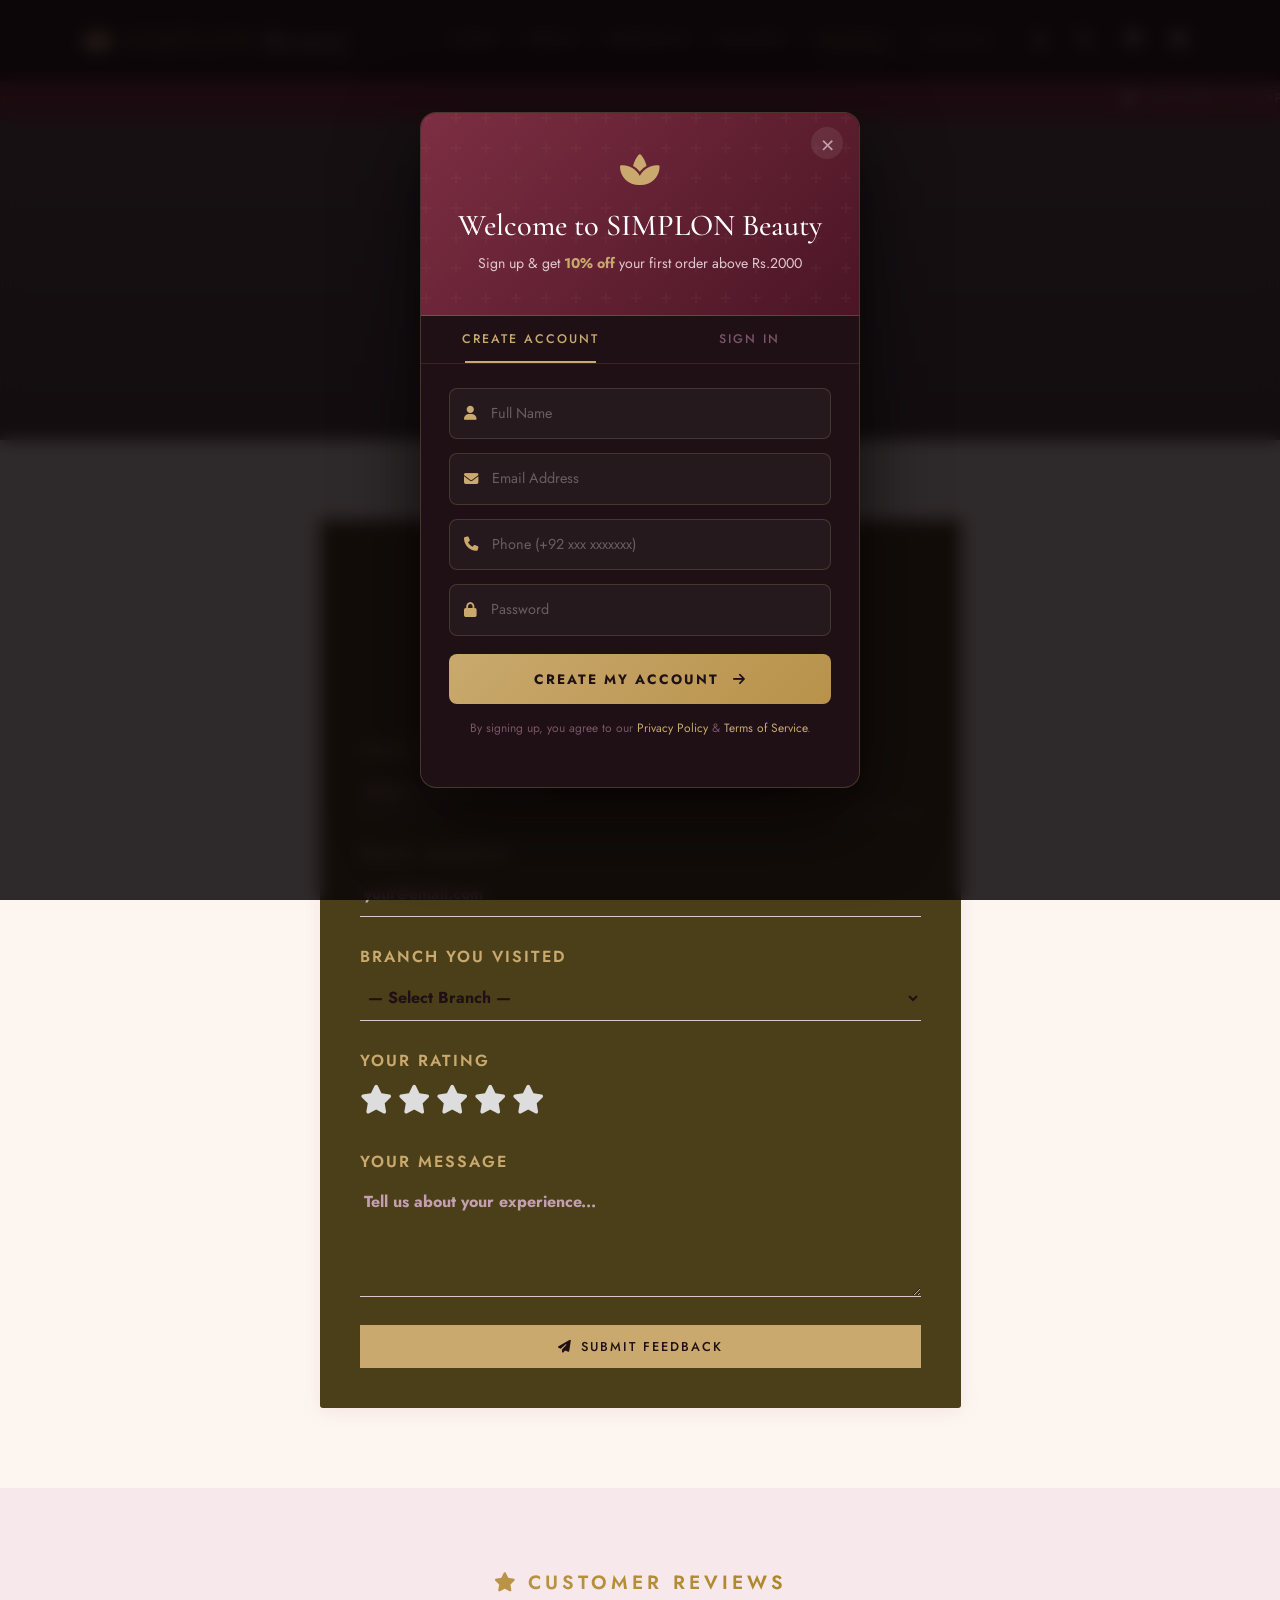
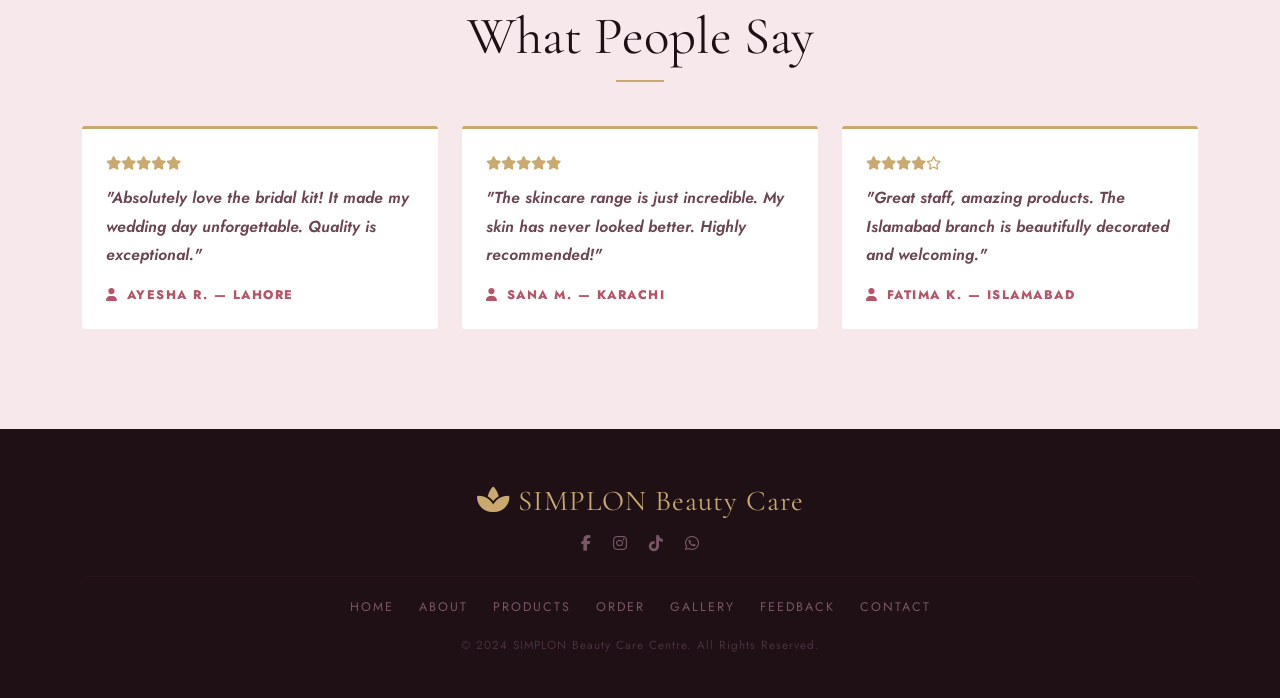
==== feedback.html @ 0ae6323b "Project Complete!" ====
<!DOCTYPE html>
<html lang="en">
<head>
  <meta charset="UTF-8"/>
  <script>(function(){try{var t=localStorage.getItem("simplon_theme");if(t==="dark"){document.documentElement.setAttribute("data-theme","dark");}}catch(e){}})();</script>
  <meta name="viewport" content="width=device-width, initial-scale=1.0"/>
  <title>Feedback — SIMPLON Beauty Care</title>
  <link rel="stylesheet" href="https://cdn.jsdelivr.net/npm/bootstrap@5.3.0/dist/css/bootstrap.min.css"/>
  <link rel="stylesheet" href="https://cdnjs.cloudflare.com/ajax/libs/font-awesome/6.5.0/css/all.min.css"/>
  <link rel="stylesheet" href="style.css"/>
  <style>
    .page-hero { --hero-img: url('https://images.unsplash.com/photo-1516975080664-ed2fc6a32937?w=1600&auto=format&fit=crop'); }

    #feedback-section { background: var(--cream); }

    .fb-card {
      background: #4b3f1a; border-radius: 3px; padding: 40px;
      box-shadow: 0 4px 20px rgba(181,85,106,.1);
    }
    .fb-input {
      display: block; width: 100%;
      border: 0; border-bottom: 1.5px solid #e0c4cc;
      background: transparent; color: var(--dark);
      font-family: 'Jost', sans-serif; font-size: 1rem;
      font-weight: 700;
      padding: 10px 4px; margin-bottom: 28px; outline: none;
      transition: .3s;
    }
    .fb-input:focus { border-color: var(--rose); }
    .fb-input::placeholder { color: #c4a0af; }
    .fb-label {
      font-size: 1rem; letter-spacing: 2px; text-transform: uppercase; font-weight: 600;
      color: var(--gold); display: block; margin-bottom: 6px;
    }

    /* STAR RATING */
    .star-rating { display: flex; flex-direction: row-reverse; justify-content: flex-end; gap: 6px; margin-bottom: 28px; }
    .star-rating input { display: none; }
    .star-rating label {
      font-size: 1.8rem; color: #ddd; cursor: pointer; transition: .2s;
    }
    .star-rating input:checked ~ label,
    .star-rating label:hover,
    .star-rating label:hover ~ label { color: var(--gold); }

    /* RECENT FEEDBACK CARDS */
    #recent { background: var(--rose-lt); }
    .review-card {
      background: #fff; border-radius: 3px; padding: 24px;
      margin-bottom: 20px; border-top: 3px solid var(--gold);
    }
    .review-card .stars { color: var(--gold); font-size: .85rem; margin-bottom: 10px; }
    .review-card p { font-size: 1rem; color: var(--mid); line-height: 1.8; font-style: italic; font-weight: 600;}
    .review-card .reviewer { margin-top: 12px; font-size: .78rem; letter-spacing: 1.5px; text-transform: uppercase; color: var(--rose); font-weight: 800;}

    /* SUCCESS */
    .success-box {
      display: none; text-align: center; padding: 30px;
      background: var(--gold-lt); border-radius: 3px; margin-top: 20px;
      border-left: 3px solid var(--gold);
    }
    .success-box i { font-size: 2.5rem; color: var(--gold); margin-bottom: 10px; display: block; }
    .success-box p { color: var(--rose-dk); font-family: 'Cormorant Garamond', serif; font-size: 1.3rem; }
  </style>
</head>
<body>
<div id="navbar-placeholder"></div>

<div class="page-hero">
  <div class="tag"><i class="fa-solid fa-comment-dots me-2"></i>Your Voice Matters</div>
  <h1>Share Your Feedback</h1>
  <p style="font-size: 18px;">Help us serve you better</p>
</div>

<section id="feedback-section">
  <div class="container">
    <div class="row justify-content-center">
      <div class="col-md-7">
        <div class="fb-card">
          <div class="text-center mb-4">
            <div class="sec-label"><i class="fa-solid fa-pen me-2"></i>Write a Review</div>
            <div class="sec-title" style="font-size:2.2rem; font-weight: 800; color: #bed873;">We'd Love to Hear<br/>From You</div>
            <div class="sec-line"></div>
          </div>

          <label class="fb-label" >Your Full Name</label>
          <input class="fb-input" id="fb-name" type="text" placeholder="Ashmit, Hannan, Najeeb"/>

          <label class="fb-label">Email Address</label>
          <input class="fb-input" id="fb-email" type="email" placeholder="your@email.com"/>

          <label class="fb-label">Branch You Visited</label>
          <select class="fb-input" id="fb-branch">
            <option value="">— Select Branch —</option>
            <option>Karachi (Head Office)</option>
            <option>Lahore</option>
            <option>Islamabad</option>
            <option>Peshawar</option>
            <option>Online Order</option>
          </select>

          <label class="fb-label">Your Rating</label>
          <div class="star-rating">
            <input type="radio" id="s5" name="rating" value="5"/>
            <label for="s5"><i class="fa-solid fa-star"></i></label>
            <input type="radio" id="s4" name="rating" value="4"/>
            <label for="s4"><i class="fa-solid fa-star"></i></label>
            <input type="radio" id="s3" name="rating" value="3"/>
            <label for="s3"><i class="fa-solid fa-star"></i></label>
            <input type="radio" id="s2" name="rating" value="2"/>
            <label for="s2"><i class="fa-solid fa-star"></i></label>
            <input type="radio" id="s1" name="rating" value="1"/>
            <label for="s1"><i class="fa-solid fa-star"></i></label>
          </div>

          <label class="fb-label">Your Message</label>
          <textarea class="fb-input" id="fb-msg" rows="4" placeholder="Tell us about your experience..."></textarea>

          <button class="btn-gold w-100 text-center" style="display:block;width:100%" onclick="submitFeedback()">
            <i class="fa-solid fa-paper-plane me-2"></i>Submit Feedback
          </button>

          <div class="success-box" id="fb-success">
            <i class="fa-solid fa-circle-check"></i>
            <p>Thank you! Your feedback has been received.</p>
          </div>
        </div>
      </div>
    </div>
  </div>
</section>

<!-- RECENT REVIEWS -->
<section id="recent">
  <div class="container">
    <div class="text-center">
      <div class="sec-label"><i class="fa-solid fa-star me-2"></i>Customer Reviews</div>
      <div class="sec-title">What People Say</div>
      <div class="sec-line"></div>
    </div>
    <div class="row">
      <div class="col-md-4">
        <div class="review-card">
          <div class="stars"><i class="fa-solid fa-star"></i><i class="fa-solid fa-star"></i><i class="fa-solid fa-star"></i><i class="fa-solid fa-star"></i><i class="fa-solid fa-star"></i></div>
          <p>"Absolutely love the bridal kit! It made my wedding day unforgettable. Quality is exceptional."</p>
          <div class="reviewer"><i class="fa-solid fa-user me-2"></i>Ayesha R. — Lahore</div>
        </div>
      </div>
      <div class="col-md-4">
        <div class="review-card">
          <div class="stars"><i class="fa-solid fa-star"></i><i class="fa-solid fa-star"></i><i class="fa-solid fa-star"></i><i class="fa-solid fa-star"></i><i class="fa-solid fa-star"></i></div>
          <p>"The skincare range is just incredible. My skin has never looked better. Highly recommended!"</p>
          <div class="reviewer"><i class="fa-solid fa-user me-2"></i>Sana M. — Karachi</div>
        </div>
      </div>
      <div class="col-md-4">
        <div class="review-card">
          <div class="stars"><i class="fa-solid fa-star"></i><i class="fa-solid fa-star"></i><i class="fa-solid fa-star"></i><i class="fa-solid fa-star"></i><i class="fa-regular fa-star"></i></div>
          <p>"Great staff, amazing products. The Islamabad branch is beautifully decorated and welcoming."</p>
          <div class="reviewer"><i class="fa-solid fa-user me-2"></i>Fatima K. — Islamabad</div>
        </div>
      </div>
    </div>
  </div>
</section>

<div id="footer-placeholder"></div>
<button id="scrollTop" onclick="window.scrollTo({top:0,behavior:'smooth'})"><i class="fa-solid fa-arrow-up"></i></button>
<div id="toast"></div>

<script src="https://cdn.jsdelivr.net/npm/bootstrap@5.3.0/dist/js/bootstrap.bundle.min.js"></script>
<script src="common.js"></script>
<script>
  renderNav('Feedback'); renderFooter(); initScrollTop();

  function submitFeedback() {
    var name = document.getElementById('fb-name').value.trim();
    var email = document.getElementById('fb-email').value.trim();
    var msg = document.getElementById('fb-msg').value.trim();
    var rating = document.querySelector('input[name="rating"]:checked');

    var t = document.getElementById('toast');
    if (!name || !email || !msg) {
      t.innerHTML = '<i class="fa-solid fa-circle-exclamation me-2"></i>Please fill all fields!';
      t.style.display = 'block';
      setTimeout(function(){ t.style.display='none'; }, 2500);
      return;
    }
    document.getElementById('fb-name').value = '';
    document.getElementById('fb-email').value = '';
    document.getElementById('fb-msg').value = '';
    document.getElementById('fb-branch').value = '';
    if (rating) rating.checked = false;
    var s = document.getElementById('fb-success');
    s.style.display = 'block';
    setTimeout(function(){ s.style.display = 'none'; }, 4000);
  }
</script>
<script src="animations.js"></script>
</body>
</html>
---- style.css ----
@import url('https://fonts.googleapis.com/css2?family=Cormorant+Garamond:wght@400;600;700&family=Jost:wght@300;400;500;600&display=swap');

:root {
  --rose:    #b5556a;
  --rose-dk: #7d2e42;
  --rose-lt: #f7e8ec;
  --gold:    #c9a96e;
  --gold-lt: #f5edd9;
  --cream:   #fdf6f0;
  --dark:    #1e1014;
  --mid:     #6b4553;
  --light:   #f9f1f4;
}

* { margin:0; padding:0; box-sizing:border-box; scroll-behavior:smooth; }

body {
  font-family: 'Jost', sans-serif;
  background: var(--cream);
  color: var(--dark);
}

/* ── NAVBAR ── */
.navbar {
  background: var(--dark) !important;
  padding: 14px 0;
  border-bottom: 1px solid #3a1e28;
}
.navbar-brand {
  font-family: 'Cormorant Garamond', serif;
  font-size: 1.75rem;
  color: var(--gold) !important;
  letter-spacing: 2px;
}
.navbar-brand span { color: #fff; }
.nav-link {
  color: #c4a0af !important;
  font-size: .8rem;
  letter-spacing: 2px;
  text-transform: uppercase;
  padding: 6px 14px !important;
  transition: .3s;
  position: relative;
}
.nav-link::after {
  content:'';
  position:absolute;
  bottom:0; left:14px;
  width:0; height:1px;
  background:var(--gold);
  transition:.3s;
}
.nav-link:hover::after,
.nav-link.active::after { width: calc(100% - 28px); }
.nav-link:hover,
.nav-link.active { color: var(--gold) !important; }

/* ── MARQUEE ── */
.marquee-bar {
  background: var(--rose-dk);
  color: #f5d5de;
  padding: 8px 0;
  font-size: .75rem;
  letter-spacing: 2px;
  text-transform: uppercase;
}

/* ── PAGE HERO (inner pages) ── */
.page-hero {
  background: linear-gradient(rgba(30,16,20,.7), rgba(30,16,20,.8)),
              var(--hero-img, url('https://images.unsplash.com/photo-1522335789203-aabd1fc54bc9?w=1600&auto=format&fit=crop')) center/cover no-repeat;
  padding: 90px 0 70px;
  text-align: center;
}
.page-hero .tag {
  display: inline-block;
  border: 1px solid var(--gold);
  color: var(--gold);
  font-size: .72rem;
  letter-spacing: 3px;
  text-transform: uppercase;
  padding: 5px 18px;
  border-radius: 30px;
  margin-bottom: 16px;
}
.page-hero h1 {
  font-family: 'Cormorant Garamond', serif;
  font-size: 3.2rem;
  color: #fff;
  line-height: 1.2;
}
.page-hero p { color: #e0c8d0; font-size: .95rem; margin-top: 10px; letter-spacing: 1px; }

/* ── SECTION HELPERS ── */
section { padding: 80px 20px; }
.sec-label {
  font-size: 1.2rem;
  letter-spacing: 4px;
  text-transform: uppercase;
  color: var(--gold);
  margin-bottom: 8px;
  font-weight: 600;
}
.sec-title {
  font-family: 'Cormorant Garamond', serif;
  font-size: 3.3rem;
  color: var(--dark);
  margin-bottom: 12px;
  line-height: 1.2;
}
.sec-line {
  width: 48px; height: 2px;
  background: var(--gold);
  margin: 0 auto 44px;
}
.sec-line.left { margin: 0 0 40px; }

/* ── BUTTONS ── */
.btn-gold {
  background: var(--gold);
  color: var(--dark);
  font-size: .8rem;
  letter-spacing: 2px;
  text-transform: uppercase;
  padding: 12px 32px;
  border: none;
  border-radius: 0;
  transition: .3s;
  font-weight: 500;
  display: inline-block;
  text-decoration: none;
}
.btn-gold:hover { background: var(--rose); color: #fff; }

.btn-outline-gold {
  border: 1px solid var(--gold);
  color: var(--gold);
  font-size: .8rem;
  letter-spacing: 2px;
  text-transform: uppercase;
  padding: 12px 32px;
  background: transparent;
  border-radius: 0;
  transition: .3s;
  font-weight: 500;
  display: inline-block;
  text-decoration: none;
}
.btn-outline-gold:hover { background: var(--gold); color: var(--dark); }
/* Cart and Profile buttons (same style as home page) */
.btn-cart,
.btn-profile {
  background: var(--gold);
  color: var(--dark);
  font-size: .8rem;
  letter-spacing: 2px;
  text-transform: uppercase;
  padding: 12px 32px;
  border: none;
  border-radius: 25px; /* rounded corners */
  transition: .3s;
  font-weight: 500;
  display: inline-block;
  text-decoration: none;
  margin-left: 8px;
}
.btn-cart:hover,
.btn-profile:hover {
  background: var(--rose);
  color: #fff;
}
/* larger icons inside the buttons */
.btn-cart i,
.btn-profile i {
  font-size: 1.4rem; /* bigger logo */
}
.btn-rose {
  background: var(--rose);
  color: #fff;
  border: none;
  font-size: .76rem;
  letter-spacing: 1.5px;
  text-transform: uppercase;
  padding: 8px 18px;
  border-radius: 0;
  transition: .3s;
}
.btn-rose:hover { background: var(--rose-dk); color: #fff; }

/* ── SCROLL TOP ── */
#scrollTop {
  position: fixed;
  bottom: 28px; right: 28px;
  background: var(--rose);
  color: #fff;
  border: none;
  border-radius: 50%;
  width: 44px; height: 44px;
  font-size: 1rem;
  cursor: pointer;
  display: none;
  z-index: 999;
  transition: .3s;
  box-shadow: 0 4px 14px rgba(181,85,106,.4);
}
#scrollTop:hover { background: var(--rose-dk); }

/* ── TOAST ── */
#toast {
  position: fixed;
  bottom: 82px; right: 28px;
  background: var(--dark);
  color: var(--gold);
  padding: 10px 20px;
  border-radius: 3px;
  font-size: .82rem;
  display: none;
  z-index: 1000;
  border-left: 3px solid var(--gold);
}

/* ── FOOTER ── */
footer {
  background: var(--dark);
  color: #7a5566;
  padding: 50px 20px 28px;
  font-size: .82rem;
  letter-spacing: 1px;
}
.footer-brand {
  font-family: 'Cormorant Garamond', serif;
  font-size: 1.8rem;
  color: var(--gold);
  margin-bottom: 10px;
}
.footer-links a {
  color: #7a5566;
  text-decoration: none;
  margin: 0 10px;
  transition: .3s;
  font-size: .78rem;
  letter-spacing: 2px;
  text-transform: uppercase;
}
.footer-links a:hover { color: var(--gold); }
.footer-copy { color: #4a3040; margin-top: 20px; font-size: .73rem; }
.footer-divider { border-color: #3a1e28; margin: 20px 0; }
.social-icons a {
  color: #7a5566;
  margin: 0 8px;
  font-size: 1rem;
  transition: .3s;
}
.social-icons a:hover { color: var(--gold); }

/* ── GLOBAL ANIMATIONS ── */
@keyframes fadeInUp {
  from { opacity:0; transform:translateY(30px); }
  to   { opacity:1; transform:translateY(0); }
}
@keyframes fadeInLeft {
  from { opacity:0; transform:translateX(-30px); }
  to   { opacity:1; transform:translateX(0); }
}
@keyframes shimmer {
  0%   { background-position: -200% center; }
  100% { background-position:  200% center; }
}
@keyframes pulse {
  0%, 100% { transform: scale(1); }
  50%       { transform: scale(1.05); }
}
@keyframes drawLine {
  from { width: 0; }
  to   { width: 48px; }
}

/* Marquee bar hover pause */
.marquee-bar marquee:hover { animation-play-state: paused; }

/* Navbar brand shimmer on hover */
.navbar-brand:hover {
  background: linear-gradient(90deg, var(--gold), #fff, var(--gold));
  background-size: 200% auto;
  -webkit-background-clip: text;
  -webkit-text-fill-color: transparent;
  animation: shimmer 1.5s linear infinite;
}

/* Gold shimmer on section labels */
.sec-label {
  background: linear-gradient(90deg, var(--gold), #9f7104, var(--gold));
  background-size: 200% auto;
  -webkit-background-clip: text;
  -webkit-text-fill-color: transparent;
  animation: shimmer 3s linear infinite;
}

/* Floating scroll-top button pulse */
#scrollTop {
  animation: pulse 2s ease-in-out infinite;
}
#scrollTop:hover {
  animation: none;
}

/* Page hero tag glow */
.page-hero .tag, .hero-tag {
  animation: pulse 3s ease-in-out infinite;
}

/* Cart bubble bounce */
#cart-bubble {
  animation: pulse 2s ease-in-out infinite;
}

/* ── NAV ICON BUTTONS & POPUP SEARCH OVERLAY ── */
.nav-icon-btn {
  background: transparent;
  border: none;
  color: #c4a0af;
  font-size: 1.15rem;
  padding: 8px;
  cursor: pointer;
  transition: .3s;
  display: inline-flex;
  align-items: center;
  justify-content: center;
  text-decoration: none !important;
}
.nav-icon-btn:hover {
  color: var(--gold);
}
.nav-cart-badge {
  position: absolute;
  top: -2px; right: -2px;
  background: var(--rose);
  color: #fff;
  font-size: 0.65rem;
  font-weight: 700;
  width: 17px; height: 17px;
  border-radius: 50%;
  display: inline-flex;
  align-items: center;
  justify-content: center;
}

.search-overlay {
  position: fixed;
  top: 0; left: 0;
  width: 100vw; height: 100vh;
  background: rgba(30, 16, 20, 0.95);
  backdrop-filter: blur(8px);
  z-index: 99999;
  display: flex;
  align-items: center;
  justify-content: center;
  opacity: 0;
  pointer-events: none;
  transition: opacity 0.4s ease;
}
.search-overlay.active {
  opacity: 1;
  pointer-events: auto;
}
.search-box-container {
  width: 90%;
  max-width: 700px;
  position: relative;
  transform: translateY(30px);
  transition: transform 0.4s cubic-bezier(0.16, 1, 0.3, 1);
}
.search-overlay.active .search-box-container {
  transform: translateY(0);
}
.search-close-btn {
  position: absolute;
  top: -60px; right: 0;
  background: transparent;
  border: none;
  color: #ffffff;
  font-size: 2.5rem;
  cursor: pointer;
  transition: .3s;
}
.search-close-btn:hover {
  color: var(--gold);
}
.search-title {
  font-family: 'Cormorant Garamond', serif;
  font-size: 1.8rem;
  color: var(--gold);
  margin-bottom: 20px;
  text-align: center;
  letter-spacing: 1px;
}
.search-input-group {
  display: flex;
  background: rgba(255, 255, 255, 0.05);
  border: 1px solid rgba(201, 169, 110, 0.3);
  padding: 8px 12px;
  border-radius: 4px;
  gap: 10px;
  align-items: center;
  box-shadow: 0 10px 30px rgba(0,0,0,0.3);
  transition: border-color 0.3s ease;
}
.search-input-group:focus-within {
  border-color: var(--gold);
}
.search-input-group input {
  flex: 1;
  background: transparent;
  border: none;
  outline: none;
  color: #ffffff;
  font-size: 1.05rem;
  padding: 10px 4px;
}
.search-input-group input::placeholder {
  color: rgba(255, 255, 255, 0.4);
}
.search-input-group select {
  background: var(--dark);
  color: var(--gold);
  border: 1px solid rgba(201, 169, 110, 0.2);
  outline: none;
  padding: 8px 14px;
  border-radius: 2px;
  font-size: 0.85rem;
  letter-spacing: 1px;
  text-transform: uppercase;
  cursor: pointer;
}
.search-submit-btn {
  background: var(--gold);
  color: var(--dark);
  border: none;
  width: 44px; height: 44px;
  border-radius: 4px;
  cursor: pointer;
  display: inline-flex;
  align-items: center;
  justify-content: center;
  font-size: 1.1rem;
  transition: .3s;
}
.search-submit-btn:hover {
  background: #ffffff;
  color: var(--dark);
}

/* ── PROFILE BUTTON & DROPDOWN ── */
.profile-btn {
  position: relative;
  display: inline-flex;
  align-items: center;
  gap: 6px;
  background: rgba(201,169,110,.15);
  border: 1px solid rgba(201,169,110,.4);
  color: var(--gold);
  padding: 6px 12px;
  border-radius: 30px;
  cursor: pointer;
  font-size: 1.1rem;
  transition: .3s;
}
.profile-btn:hover {
  background: var(--gold);
  color: var(--dark);
  border-color: var(--gold);
}
.profile-name-badge {
  font-size: .75rem;
  font-weight: 600;
  letter-spacing: 1px;
  text-transform: uppercase;
}
.profile-dropdown {
  position: relative;
}
.profile-menu {
  display: none;
  position: absolute;
  top: calc(100% + 12px);
  right: 0;
  width: 230px;
  background: #1e1014;
  border: 1px solid rgba(201,169,110,.25);
  border-radius: 10px;
  padding: 0;
  box-shadow: 0 20px 50px rgba(0,0,0,.5);
  z-index: 9999;
  overflow: hidden;
  animation: dropFadeIn .2s ease;
}
.profile-menu.open { display: block; }
@keyframes dropFadeIn {
  from { opacity: 0; transform: translateY(-8px); }
  to   { opacity: 1; transform: translateY(0); }
}
.profile-menu-header {
  display: flex;
  align-items: center;
  gap: 12px;
  padding: 16px;
  background: rgba(201,169,110,.08);
  border-bottom: 1px solid rgba(201,169,110,.12);
}
.profile-avatar {
  width: 38px; height: 38px;
  border-radius: 50%;
  background: var(--gold);
  color: var(--dark);
  display: flex; align-items: center; justify-content: center;
  font-size: 1rem;
  flex-shrink: 0;
}
.profile-menu-name {
  font-size: .88rem;
  font-weight: 600;
  color: #fff;
  font-family: 'Cormorant Garamond', serif;
}
.profile-menu-email {
  font-size: .72rem;
  color: #7a5566;
  margin-top: 2px;
}
.profile-divider {
  border-color: rgba(201,169,110,.12);
  margin: 0;
}
.profile-menu-item {
  display: flex;
  align-items: center;
  width: 100%;
  padding: 12px 16px;
  font-size: .82rem;
  letter-spacing: 1px;
  text-transform: uppercase;
  color: #c4a0af;
  text-decoration: none;
  background: transparent;
  border: none;
  cursor: pointer;
  transition: .2s;
}
.profile-menu-item:hover {
  background: rgba(201,169,110,.08);
  color: var(--gold);
}
.profile-menu-item.text-danger { color: #e57373; }
.profile-menu-item.text-danger:hover { background: rgba(229,115,115,.08); color: #ff6b6b; }

/* ── AUTH MODAL ── */
.auth-modal-overlay {
  position: fixed;
  inset: 0;
  background: rgba(10,5,8,.85);
  backdrop-filter: blur(8px);
  -webkit-backdrop-filter: blur(8px);
  display: flex;
  align-items: center;
  justify-content: center;
  z-index: 100000;
  padding: 20px;
  opacity: 0;
  pointer-events: none;
  transition: opacity .35s ease;
}
.auth-modal-overlay.open {
  opacity: 1;
  pointer-events: all;
}
.auth-modal {
  background: #1e1014;
  border: 1px solid rgba(201,169,110,.25);
  border-radius: 16px;
  width: 100%;
  max-width: 440px;
  position: relative;
  overflow: hidden;
  box-shadow: 0 30px 80px rgba(0,0,0,.7);
  transform: scale(.95) translateY(20px);
  transition: transform .35s ease;
}
.auth-modal-overlay.open .auth-modal {
  transform: scale(1) translateY(0);
}
.auth-modal-close {
  position: absolute;
  top: 14px; right: 16px;
  background: rgba(255,255,255,.08);
  border: none;
  color: #c4a0af;
  font-size: 1.4rem;
  width: 32px; height: 32px;
  border-radius: 50%;
  display: flex; align-items: center; justify-content: center;
  cursor: pointer;
  line-height: 1;
  z-index: 10;
  transition: .2s;
}
.auth-modal-close:hover { background: var(--rose); color: #fff; }

/* Promo Banner inside modal */
.auth-promo-banner {
  background: linear-gradient(135deg, var(--rose-dk), #4a1525);
  padding: 32px 28px 24px;
  text-align: center;
  border-bottom: 1px solid rgba(201,169,110,.2);
  position: relative;
}
.auth-promo-banner::before {
  content: '';
  position: absolute;
  inset: 0;
  background: url("data:image/svg+xml,%3Csvg width='60' height='60' viewBox='0 0 60 60' xmlns='http://www.w3.org/2000/svg'%3E%3Cg fill='none' fill-rule='evenodd'%3E%3Cg fill='%23c9a96e' fill-opacity='0.05'%3E%3Cpath d='M36 34v-4h-2v4h-4v2h4v4h2v-4h4v-2h-4zm0-30V0h-2v4h-4v2h4v4h2V6h4V4h-4zM6 34v-4H4v4H0v2h4v4h2v-4h4v-2H6zM6 4V0H4v4H0v2h4v4h2V6h4V4H6z'/%3E%3C/g%3E%3C/g%3E%3C/svg%3E");
}
.auth-promo-icon {
  font-size: 2.2rem;
  color: var(--gold);
  margin-bottom: 10px;
  position: relative;
}
.auth-promo-title {
  font-family: 'Cormorant Garamond', serif;
  font-size: 1.9rem;
  color: #fff;
  line-height: 1.2;
  margin-bottom: 8px;
  position: relative;
}
.auth-promo-sub {
  color: #e0c8d0;
  font-size: .88rem;
  line-height: 1.6;
  position: relative;
}
.auth-promo-sub strong { color: var(--gold); }

/* Tabs */
.auth-tabs {
  display: flex;
  border-bottom: 1px solid rgba(201,169,110,.15);
}
.auth-tab {
  flex: 1;
  padding: 14px;
  background: transparent;
  border: none;
  color: #7a5566;
  font-size: .78rem;
  letter-spacing: 2px;
  text-transform: uppercase;
  font-weight: 500;
  cursor: pointer;
  transition: .25s;
  position: relative;
}
.auth-tab::after {
  content: '';
  position: absolute;
  bottom: 0; left: 20%; right: 20%;
  height: 2px;
  background: var(--gold);
  transform: scaleX(0);
  transition: .25s;
}
.auth-tab.active {
  color: var(--gold);
}
.auth-tab.active::after { transform: scaleX(1); }
.auth-tab:hover { color: var(--gold); }

/* Form */
.auth-form {
  display: flex;
  flex-direction: column;
  gap: 14px;
  padding: 24px 28px 8px;
}
.auth-field {
  position: relative;
  display: flex;
  align-items: center;
  background: rgba(255,255,255,.04);
  border: 1px solid rgba(201,169,110,.2);
  border-radius: 8px;
  transition: border-color .25s;
}
.auth-field:focus-within {
  border-color: var(--gold);
}
.auth-field-icon {
  color: var(--gold);
  font-size: .9rem;
  padding: 0 14px;
  flex-shrink: 0;
}
.auth-field input {
  flex: 1;
  background: transparent;
  border: none;
  outline: none;
  color: #fff;
  font-size: .9rem;
  padding: 14px 14px 14px 0;
  font-family: 'Jost', sans-serif;
}
.auth-field input::placeholder { color: rgba(255,255,255,.3); }

.auth-submit-btn {
  background: linear-gradient(135deg, var(--gold), #b8924a);
  color: var(--dark);
  border: none;
  border-radius: 8px;
  padding: 15px;
  font-size: .85rem;
  font-weight: 700;
  letter-spacing: 2px;
  text-transform: uppercase;
  cursor: pointer;
  transition: .3s;
  margin-top: 4px;
}
.auth-submit-btn:hover {
  background: linear-gradient(135deg, var(--rose), var(--rose-dk));
  color: #fff;
  transform: translateY(-2px);
  box-shadow: 0 8px 24px rgba(181,85,106,.4);
}

.auth-terms {
  font-size: .75rem;
  color: #7a5566;
  text-align: center;
  line-height: 1.7;
  padding: 0 0 20px;
  margin: 0;
}
.auth-terms a { color: var(--gold); text-decoration: none; }
.auth-terms a:hover { text-decoration: underline; }

.auth-msg {
  min-height: 0;
  font-size: .82rem;
  text-align: center;
  padding: 0 28px 20px;
  transition: .3s;
}
.auth-msg.success { color: #7fc97a; }
.auth-msg.error { color: #e57373; }

/* nav-icon-btn (search + cart already use it — make sure it also covers profile) */
.nav-icon-btn {
  background: transparent;
  border: none;
  color: #c4a0af;
  font-size: 1.1rem;
  cursor: pointer;
  padding: 6px 10px;
  border-radius: 6px;
  transition: .25s;
  position: relative;
  text-decoration: none;
  display: inline-flex;
  align-items: center;
  justify-content: center;
}
.nav-icon-btn:hover { color: var(--gold); background: rgba(201,169,110,.08); }


/* ════════════════════════════════════════════════════
   LIGHT / DARK MODE
   Toggle adds data-theme="dark" on <html>.
   Selectors below are intentionally prefixed with
   [data-theme="dark"] so they always win on specificity
   over the page-level <style> blocks, regardless of
   stylesheet load order.
   ════════════════════════════════════════════════════ */

[data-theme="dark"] {
  --cream:   #150f13;
  --light:   #1c1419;
  --mid:     #c9aab4;
  --rose-lt: #3a2129;
  --gold-lt: #362c1a;
}

[data-theme="dark"] body {
  background: var(--cream);
  color: #f3e6ea;
}

/* Surfaces that were plain white cards/panels */
[data-theme="dark"] .prod-card,
[data-theme="dark"] .value-card,
[data-theme="dark"] .contact-card,
[data-theme="dark"] .fb-card,
[data-theme="dark"] .review-card,
[data-theme="dark"] .empty-cart-box,
[data-theme="dark"] .cart-row,
[data-theme="dark"] .summary-box,
[data-theme="dark"] #story,
[data-theme="dark"] #team,
[data-theme="dark"] #about-preview {
  background: #221820;
}
[data-theme="dark"] .prod-card,
[data-theme="dark"] .value-card,
[data-theme="dark"] .contact-card,
[data-theme="dark"] .fb-card,
[data-theme="dark"] .review-card,
[data-theme="dark"] .empty-cart-box,
[data-theme="dark"] .cart-row,
[data-theme="dark"] .summary-box {
  box-shadow: 0 2px 14px rgba(0,0,0,.35);
}

/* Headings that sat dark-on-white, now need to read light-on-dark */
[data-theme="dark"] .sec-title,
[data-theme="dark"] .prod-card-body h5,
[data-theme="dark"] .value-card h5,
[data-theme="dark"] .team-card h5,
[data-theme="dark"] .tl-body h6,
[data-theme="dark"] .empty-cart-box h4,
[data-theme="dark"] .cr-info h6,
[data-theme="dark"] .qty-val,
[data-theme="dark"] .summary-title,
[data-theme="dark"] .sum-row.total,
[data-theme="dark"] .form-section-title {
  color: #f3e6ea;
}

/* Accent text that lost contrast once its card went dark */
[data-theme="dark"] .contact-card h6,
[data-theme="dark"] blockquote,
[data-theme="dark"] .success-box p {
  color: var(--gold);
}

/* Form fields on now-dark backgrounds */
[data-theme="dark"] .fb-input,
[data-theme="dark"] .f-input,
[data-theme="dark"] .f-select {
  color: #f3e6ea;
  border-bottom-color: rgba(201,169,110,.35);
}
[data-theme="dark"] .fb-input option,
[data-theme="dark"] .f-select option {
  color: #1e1014;
}

/* Theme toggle button */
.theme-toggle-btn i { transition: transform .4s ease; }
.theme-toggle-btn:hover i { transform: rotate(25deg); }
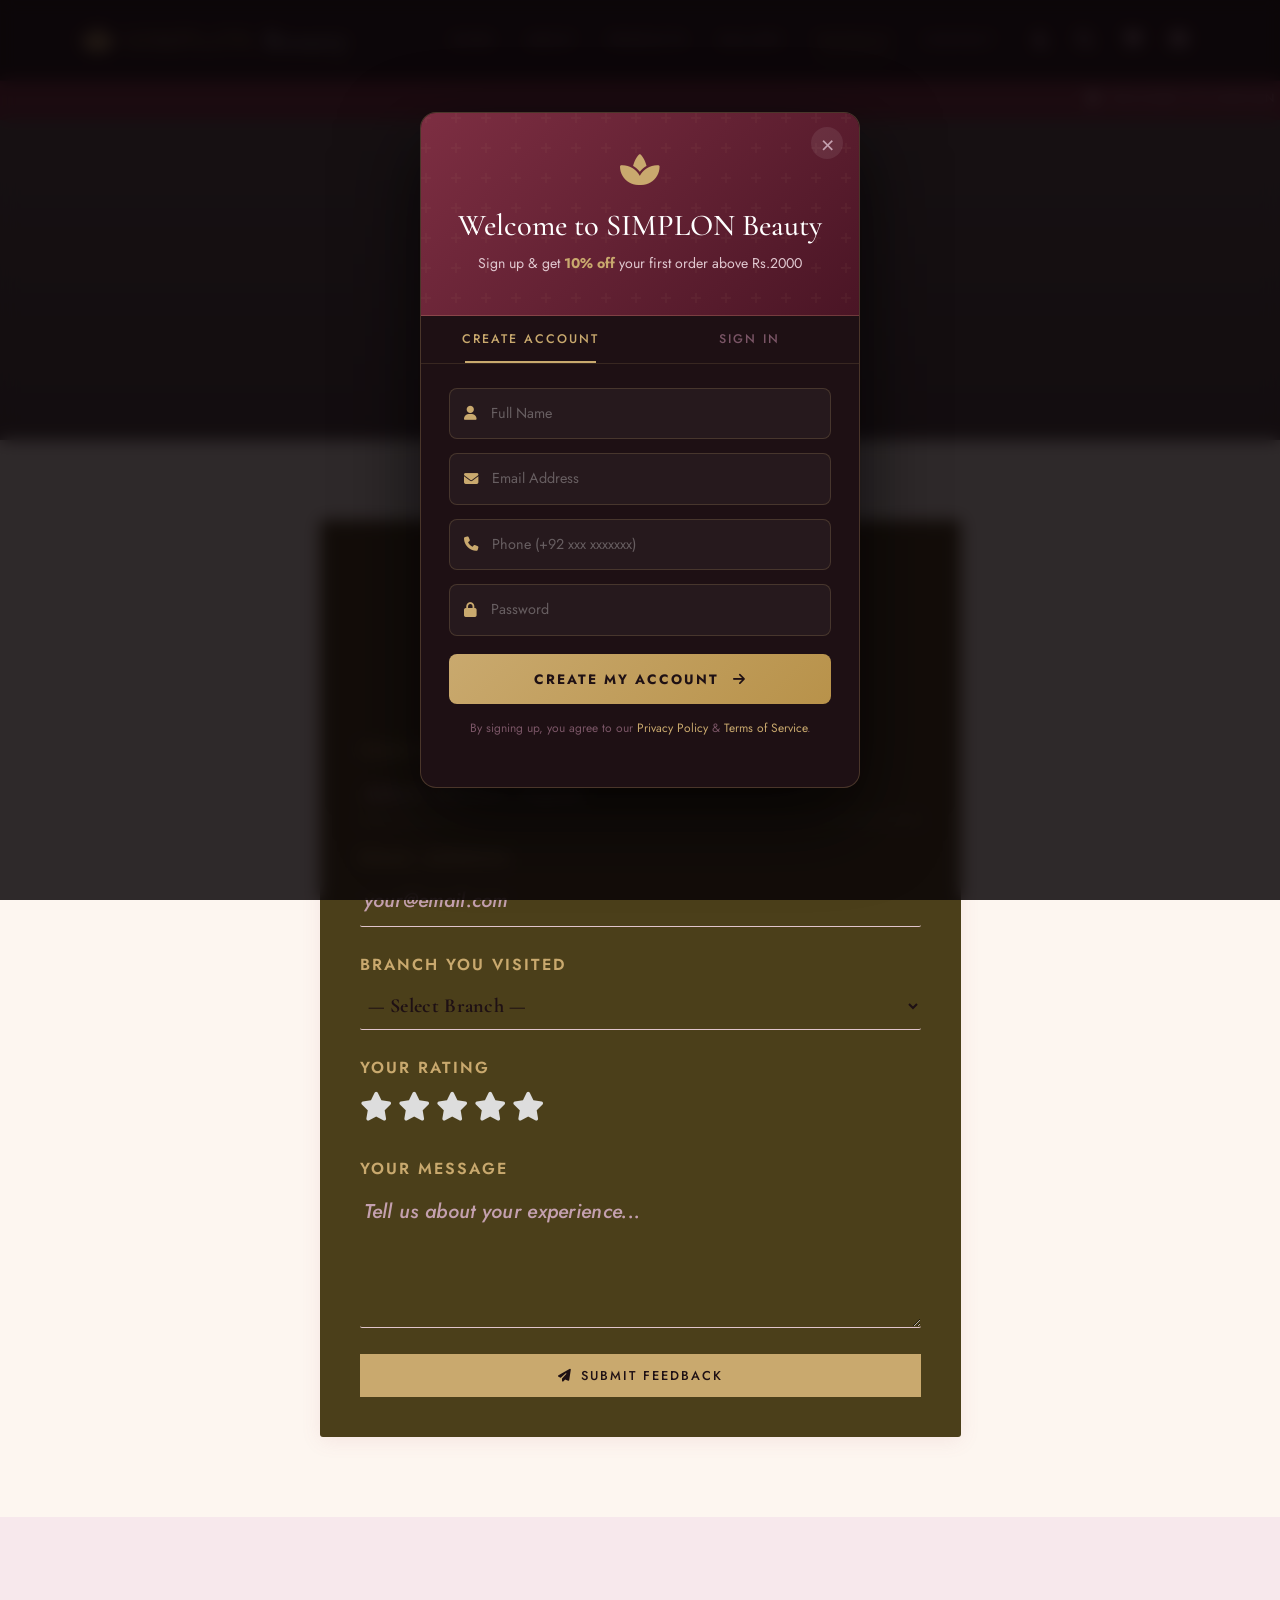
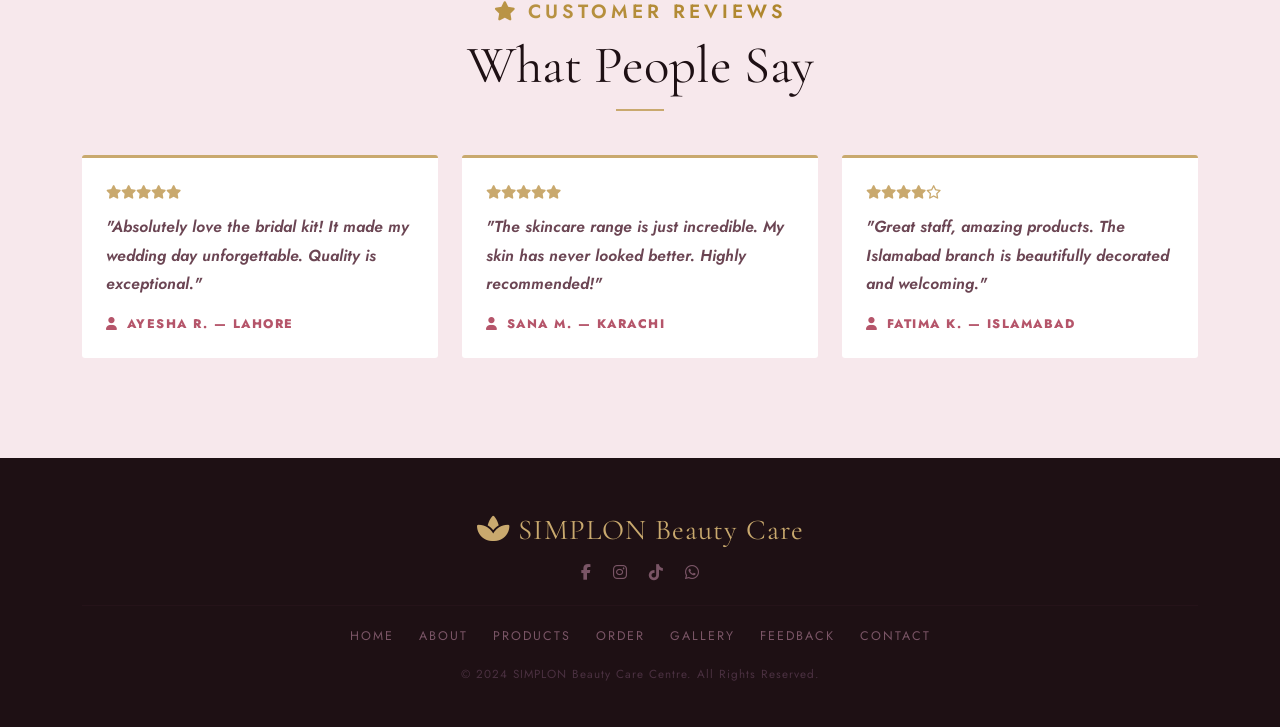
==== commit c1e5f277: "Revamp feedback form with enhanced styles and validation Updated feedback form styles and structure " ====
--- a/feedback.html
+++ b/feedback.html
@@ -21,17 +21,36 @@
       display: block; width: 100%;
       border: 0; border-bottom: 1.5px solid #e0c4cc;
       background: transparent; color: var(--dark);
-      font-family: 'Jost', sans-serif; font-size: 1rem;
-      font-weight: 700;
-      padding: 10px 4px; margin-bottom: 28px; outline: none;
-      transition: .3s;
-    }
-    .fb-input:focus { border-color: var(--rose); }
-    .fb-input::placeholder { color: #c4a0af; }
+      font-family: 'Cormorant Garamond', 'Jost', serif; font-size: 1.25rem;
+      font-weight: 600; font-style: italic;
+      letter-spacing: .3px;
+      padding: 10px 4px; margin-bottom: 6px; outline: none;
+      transition: border-color .3s, box-shadow .3s, background .3s;
+      border-radius: 2px;
+    }
+    .fb-input:focus {
+      border-color: var(--rose);
+      background: rgba(190, 216, 115, .06);
+      box-shadow: 0 6px 14px -8px rgba(181,85,106,.35);
+    }
+    .fb-input::placeholder { color: #c4a0af; font-style: italic; font-weight: 500; }
+    .fb-input:not(:placeholder-shown) { font-weight: 700; font-style: normal; }
+    .fb-field { margin-bottom: 26px; }
     .fb-label {
       font-size: 1rem; letter-spacing: 2px; text-transform: uppercase; font-weight: 600;
       color: var(--gold); display: block; margin-bottom: 6px;
     }
+    .fb-error {
+      display: none; font-family: 'Jost', sans-serif; font-size: .8rem;
+      font-weight: 600; letter-spacing: .3px; color: #e25c6b;
+      margin-top: 4px;
+    }
+    .fb-field.has-error .fb-input {
+      border-color: #e25c6b;
+      background: rgba(226,92,107,.06);
+    }
+    .fb-field.has-error .fb-error { display: block; }
+    .fb-field.is-valid .fb-input { border-color: #8fae4e; }
 
     /* STAR RATING */
     .star-rating { display: flex; flex-direction: row-reverse; justify-content: flex-end; gap: 6px; margin-bottom: 28px; }
@@ -42,6 +61,40 @@
     .star-rating input:checked ~ label,
     .star-rating label:hover,
     .star-rating label:hover ~ label { color: var(--gold); }
+    .fb-field.has-error .star-rating label { color: #f0c9ce; }
+
+    /* CENTERED SUBMIT MODAL */
+    .fb-modal-overlay {
+      display: none; position: fixed; inset: 0; z-index: 2000;
+      background: rgba(40, 28, 20, .55);
+      align-items: center; justify-content: center;
+      padding: 20px;
+    }
+    .fb-modal-overlay.show { display: flex; }
+    .fb-modal {
+      background: #fffdfb; border-radius: 6px; max-width: 380px; width: 100%;
+      padding: 40px 32px; text-align: center;
+      box-shadow: 0 20px 50px rgba(0,0,0,.25);
+      border-top: 4px solid var(--gold);
+      transform: scale(.85); opacity: 0;
+      transition: transform .35s cubic-bezier(.34,1.56,.64,1), opacity .35s ease;
+    }
+    .fb-modal-overlay.show .fb-modal { transform: scale(1); opacity: 1; }
+    .fb-modal.fb-modal-error { border-top-color: #e25c6b; }
+    .fb-modal i { font-size: 3rem; color: var(--gold); margin-bottom: 14px; display: block; }
+    .fb-modal.fb-modal-error i { color: #e25c6b; }
+    .fb-modal h4 {
+      font-family: 'Cormorant Garamond', serif; font-size: 1.6rem; font-weight: 700;
+      color: var(--rose-dk); margin-bottom: 8px;
+    }
+    .fb-modal p { color: var(--mid); font-size: .98rem; margin-bottom: 0; }
+    .fb-modal-close {
+      margin-top: 22px; border: 0; background: var(--gold); color: #fff;
+      padding: 10px 28px; border-radius: 30px; font-weight: 700;
+      letter-spacing: 1px; text-transform: uppercase; font-size: .8rem;
+      cursor: pointer; transition: .2s;
+    }
+    .fb-modal-close:hover { opacity: .85; }
 
     /* RECENT FEEDBACK CARDS */
     #recent { background: var(--rose-lt); }
@@ -61,6 +114,17 @@
     }
     .success-box i { font-size: 2.5rem; color: var(--gold); margin-bottom: 10px; display: block; }
     .success-box p { color: var(--rose-dk); font-family: 'Cormorant Garamond', serif; font-size: 1.3rem; }
+
+    /* ============ RESPONSIVE OVERRIDES ============ */
+    html { overflow-x: hidden; }
+
+    @media (max-width: 767px) {
+      .fb-card { padding: 22px 18px; }
+      .fb-input { font-size: .92rem; }
+      .star-rating { justify-content: center; }
+      .star-rating label { font-size: 1.5rem; }
+      .review-card { padding: 18px; }
+    }
   </style>
 </head>
 <body>
@@ -83,47 +147,57 @@
             <div class="sec-line"></div>
           </div>
 
-          <label class="fb-label" >Your Full Name</label>
-          <input class="fb-input" id="fb-name" type="text" placeholder="Ashmit, Hannan, Najeeb"/>
-
-          <label class="fb-label">Email Address</label>
-          <input class="fb-input" id="fb-email" type="email" placeholder="your@email.com"/>
-
-          <label class="fb-label">Branch You Visited</label>
-          <select class="fb-input" id="fb-branch">
-            <option value="">— Select Branch —</option>
-            <option>Karachi (Head Office)</option>
-            <option>Lahore</option>
-            <option>Islamabad</option>
-            <option>Peshawar</option>
-            <option>Online Order</option>
-          </select>
-
-          <label class="fb-label">Your Rating</label>
-          <div class="star-rating">
-            <input type="radio" id="s5" name="rating" value="5"/>
-            <label for="s5"><i class="fa-solid fa-star"></i></label>
-            <input type="radio" id="s4" name="rating" value="4"/>
-            <label for="s4"><i class="fa-solid fa-star"></i></label>
-            <input type="radio" id="s3" name="rating" value="3"/>
-            <label for="s3"><i class="fa-solid fa-star"></i></label>
-            <input type="radio" id="s2" name="rating" value="2"/>
-            <label for="s2"><i class="fa-solid fa-star"></i></label>
-            <input type="radio" id="s1" name="rating" value="1"/>
-            <label for="s1"><i class="fa-solid fa-star"></i></label>
-          </div>
-
-          <label class="fb-label">Your Message</label>
-          <textarea class="fb-input" id="fb-msg" rows="4" placeholder="Tell us about your experience..."></textarea>
+          <div class="fb-field" id="field-name">
+            <label class="fb-label">Your Full Name</label>
+            <input class="fb-input" id="fb-name" type="text" placeholder="Ashmit, Hannan, Najeeb"/>
+            <div class="fb-error" id="err-name">Please enter your full name (at least 3 letters).</div>
+          </div>
+
+          <div class="fb-field" id="field-email">
+            <label class="fb-label">Email Address</label>
+            <input class="fb-input" id="fb-email" type="email" placeholder="your@email.com"/>
+            <div class="fb-error" id="err-email">Please enter a valid email address.</div>
+          </div>
+
+          <div class="fb-field" id="field-branch">
+            <label class="fb-label">Branch You Visited</label>
+            <select class="fb-input" id="fb-branch">
+              <option value="">— Select Branch —</option>
+              <option>Karachi (Head Office)</option>
+              <option>Lahore</option>
+              <option>Islamabad</option>
+              <option>Peshawar</option>
+              <option>Online Order</option>
+            </select>
+            <div class="fb-error" id="err-branch">Please select the branch you visited.</div>
+          </div>
+
+          <div class="fb-field" id="field-rating">
+            <label class="fb-label">Your Rating</label>
+            <div class="star-rating">
+              <input type="radio" id="s5" name="rating" value="5"/>
+              <label for="s5"><i class="fa-solid fa-star"></i></label>
+              <input type="radio" id="s4" name="rating" value="4"/>
+              <label for="s4"><i class="fa-solid fa-star"></i></label>
+              <input type="radio" id="s3" name="rating" value="3"/>
+              <label for="s3"><i class="fa-solid fa-star"></i></label>
+              <input type="radio" id="s2" name="rating" value="2"/>
+              <label for="s2"><i class="fa-solid fa-star"></i></label>
+              <input type="radio" id="s1" name="rating" value="1"/>
+              <label for="s1"><i class="fa-solid fa-star"></i></label>
+            </div>
+            <div class="fb-error" id="err-rating">Please give us a star rating.</div>
+          </div>
+
+          <div class="fb-field" id="field-msg">
+            <label class="fb-label">Your Message</label>
+            <textarea class="fb-input" id="fb-msg" rows="4" placeholder="Tell us about your experience..."></textarea>
+            <div class="fb-error" id="err-msg">Please write at least 10 characters telling us about your experience.</div>
+          </div>
 
           <button class="btn-gold w-100 text-center" style="display:block;width:100%" onclick="submitFeedback()">
             <i class="fa-solid fa-paper-plane me-2"></i>Submit Feedback
           </button>
-
-          <div class="success-box" id="fb-success">
-            <i class="fa-solid fa-circle-check"></i>
-            <p>Thank you! Your feedback has been received.</p>
-          </div>
         </div>
       </div>
     </div>
@@ -168,32 +242,124 @@
 <button id="scrollTop" onclick="window.scrollTo({top:0,behavior:'smooth'})"><i class="fa-solid fa-arrow-up"></i></button>
 <div id="toast"></div>
 
+<div class="fb-modal-overlay" id="fb-modal-overlay">
+  <div class="fb-modal" id="fb-modal">
+    <i class="fa-solid fa-circle-check" id="fb-modal-icon"></i>
+    <h4 id="fb-modal-title">Thank You!</h4>
+    <p id="fb-modal-text">Your feedback has been received.</p>
+    <button class="fb-modal-close" onclick="closeFbModal()">Close</button>
+  </div>
+</div>
+
 <script src="https://cdn.jsdelivr.net/npm/bootstrap@5.3.0/dist/js/bootstrap.bundle.min.js"></script>
 <script src="common.js"></script>
 <script>
   renderNav('Feedback'); renderFooter(); initScrollTop();
 
+  function setFieldError(fieldId, errId, isError) {
+    var field = document.getElementById(fieldId);
+    field.classList.toggle('has-error', isError);
+    field.classList.toggle('is-valid', !isError);
+  }
+
+  function validateName() {
+    var v = document.getElementById('fb-name').value.trim();
+    var ok = v.length >= 3 && /[A-Za-z]/.test(v);
+    setFieldError('field-name', 'err-name', !ok);
+    return ok;
+  }
+
+  function validateEmail() {
+    var v = document.getElementById('fb-email').value.trim();
+    var ok = /^[^\s@]+@[^\s@]+\.[a-zA-Z]{2,}$/.test(v);
+    setFieldError('field-email', 'err-email', !ok);
+    return ok;
+  }
+
+  function validateBranch() {
+    var v = document.getElementById('fb-branch').value;
+    var ok = v !== '';
+    setFieldError('field-branch', 'err-branch', !ok);
+    return ok;
+  }
+
+  function validateRating() {
+    var ok = !!document.querySelector('input[name="rating"]:checked');
+    setFieldError('field-rating', 'err-rating', !ok);
+    return ok;
+  }
+
+  function validateMsg() {
+    var v = document.getElementById('fb-msg').value.trim();
+    var ok = v.length >= 10;
+    setFieldError('field-msg', 'err-msg', !ok);
+    return ok;
+  }
+
+  // live validation as the user types/selects, so errors clear the moment they're fixed
+  document.getElementById('fb-name').addEventListener('input', validateName);
+  document.getElementById('fb-email').addEventListener('input', validateEmail);
+  document.getElementById('fb-branch').addEventListener('change', validateBranch);
+  document.getElementById('fb-msg').addEventListener('input', validateMsg);
+  document.querySelectorAll('input[name="rating"]').forEach(function(r){
+    r.addEventListener('change', validateRating);
+  });
+
+  function showFbModal(opts) {
+    var overlay = document.getElementById('fb-modal-overlay');
+    var modal = document.getElementById('fb-modal');
+    document.getElementById('fb-modal-icon').className = opts.icon;
+    document.getElementById('fb-modal-title').textContent = opts.title;
+    document.getElementById('fb-modal-text').textContent = opts.text;
+    modal.classList.toggle('fb-modal-error', !!opts.isError);
+    overlay.classList.add('show');
+  }
+
+  function closeFbModal() {
+    document.getElementById('fb-modal-overlay').classList.remove('show');
+  }
+
+  document.getElementById('fb-modal-overlay').addEventListener('click', function(e){
+    if (e.target === this) closeFbModal();
+  });
+
   function submitFeedback() {
-    var name = document.getElementById('fb-name').value.trim();
-    var email = document.getElementById('fb-email').value.trim();
-    var msg = document.getElementById('fb-msg').value.trim();
+    var nameOk = validateName();
+    var emailOk = validateEmail();
+    var branchOk = validateBranch();
+    var ratingOk = validateRating();
+    var msgOk = validateMsg();
+
+    if (!nameOk || !emailOk || !branchOk || !ratingOk || !msgOk) {
+      showFbModal({
+        icon: 'fa-solid fa-circle-exclamation',
+        title: 'Almost There!',
+        text: 'Please correct the highlighted fields before submitting.',
+        isError: true
+      });
+      // scroll the first invalid field into view for convenience
+      var firstError = document.querySelector('.fb-field.has-error');
+      if (firstError) firstError.scrollIntoView({ behavior: 'smooth', block: 'center' });
+      return;
+    }
+
     var rating = document.querySelector('input[name="rating"]:checked');
 
-    var t = document.getElementById('toast');
-    if (!name || !email || !msg) {
-      t.innerHTML = '<i class="fa-solid fa-circle-exclamation me-2"></i>Please fill all fields!';
-      t.style.display = 'block';
-      setTimeout(function(){ t.style.display='none'; }, 2500);
-      return;
-    }
     document.getElementById('fb-name').value = '';
     document.getElementById('fb-email').value = '';
     document.getElementById('fb-msg').value = '';
     document.getElementById('fb-branch').value = '';
     if (rating) rating.checked = false;
-    var s = document.getElementById('fb-success');
-    s.style.display = 'block';
-    setTimeout(function(){ s.style.display = 'none'; }, 4000);
+    ['field-name','field-email','field-branch','field-rating','field-msg'].forEach(function(id){
+      document.getElementById(id).classList.remove('is-valid', 'has-error');
+    });
+
+    showFbModal({
+      icon: 'fa-solid fa-circle-check',
+      title: 'Thank You!',
+      text: 'Your feedback has been received. We appreciate you taking the time to share it with us.',
+      isError: false
+    });
   }
 </script>
 <script src="animations.js"></script>
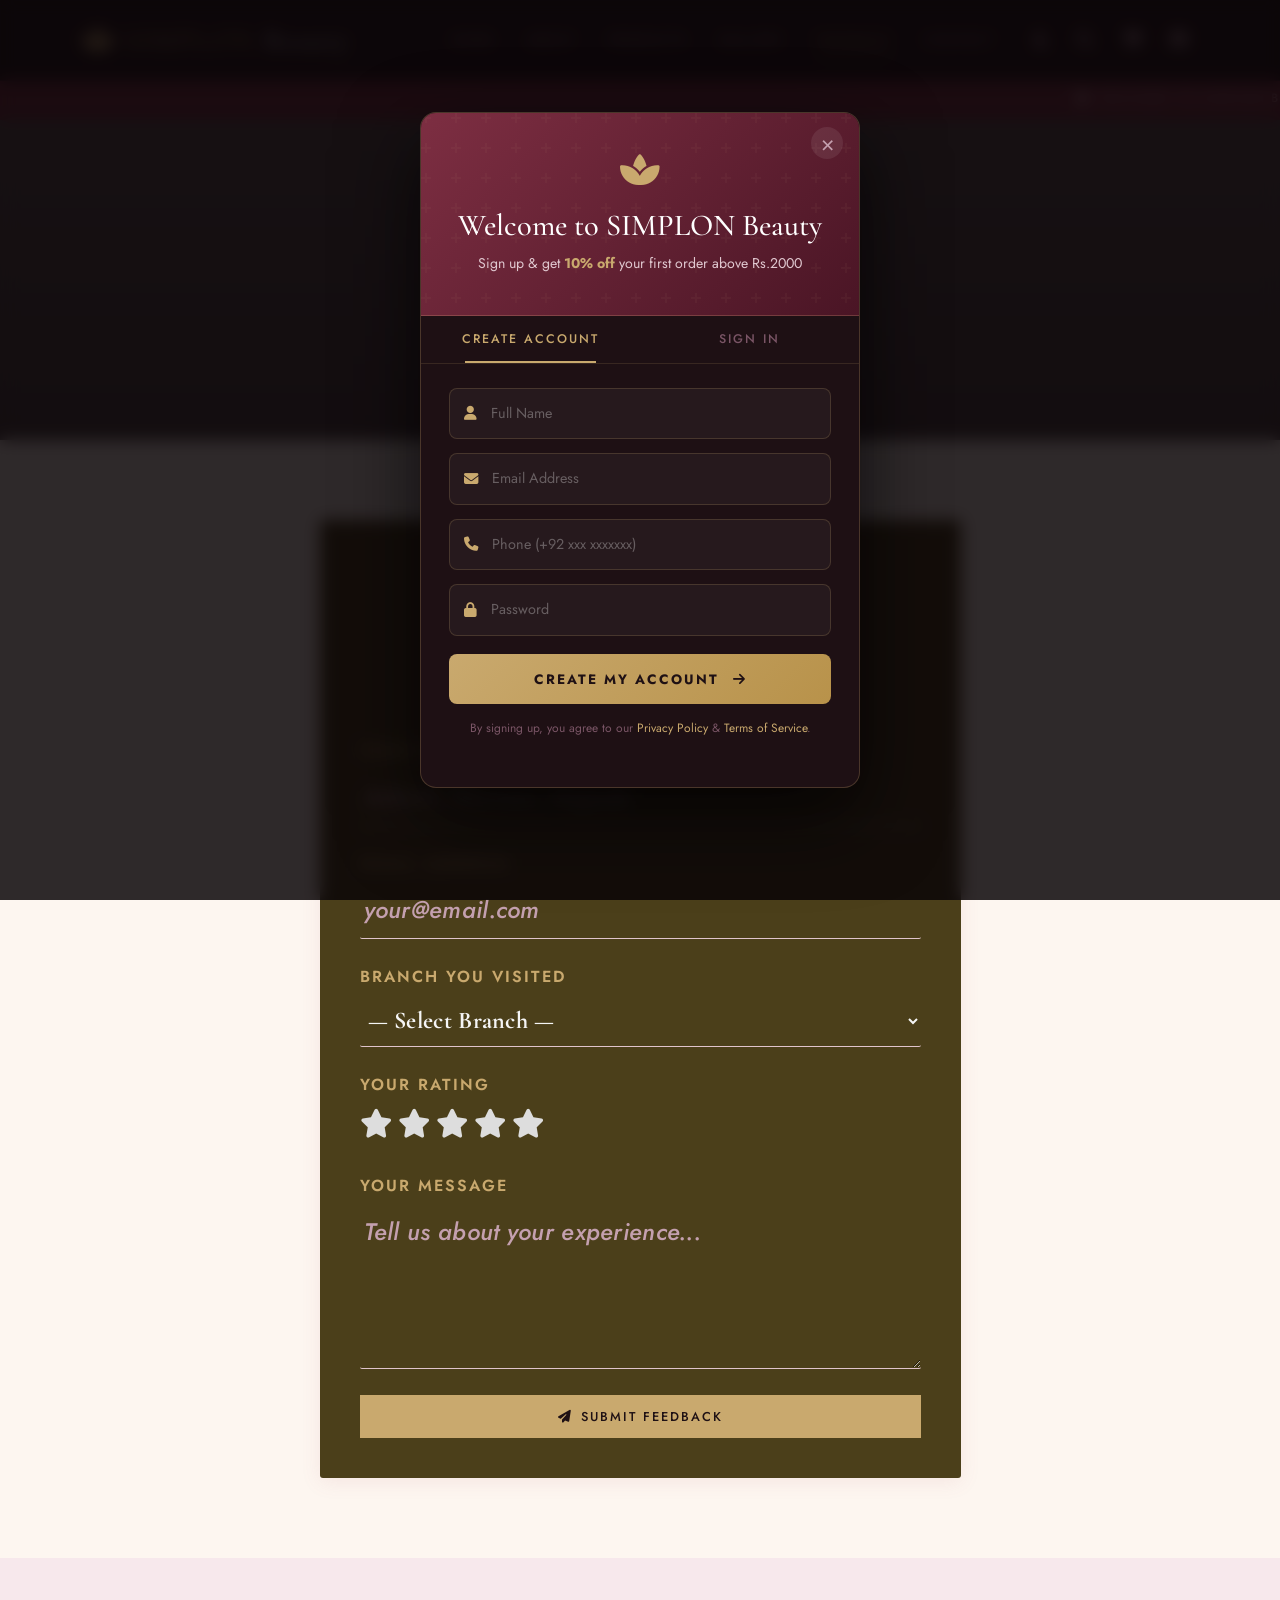
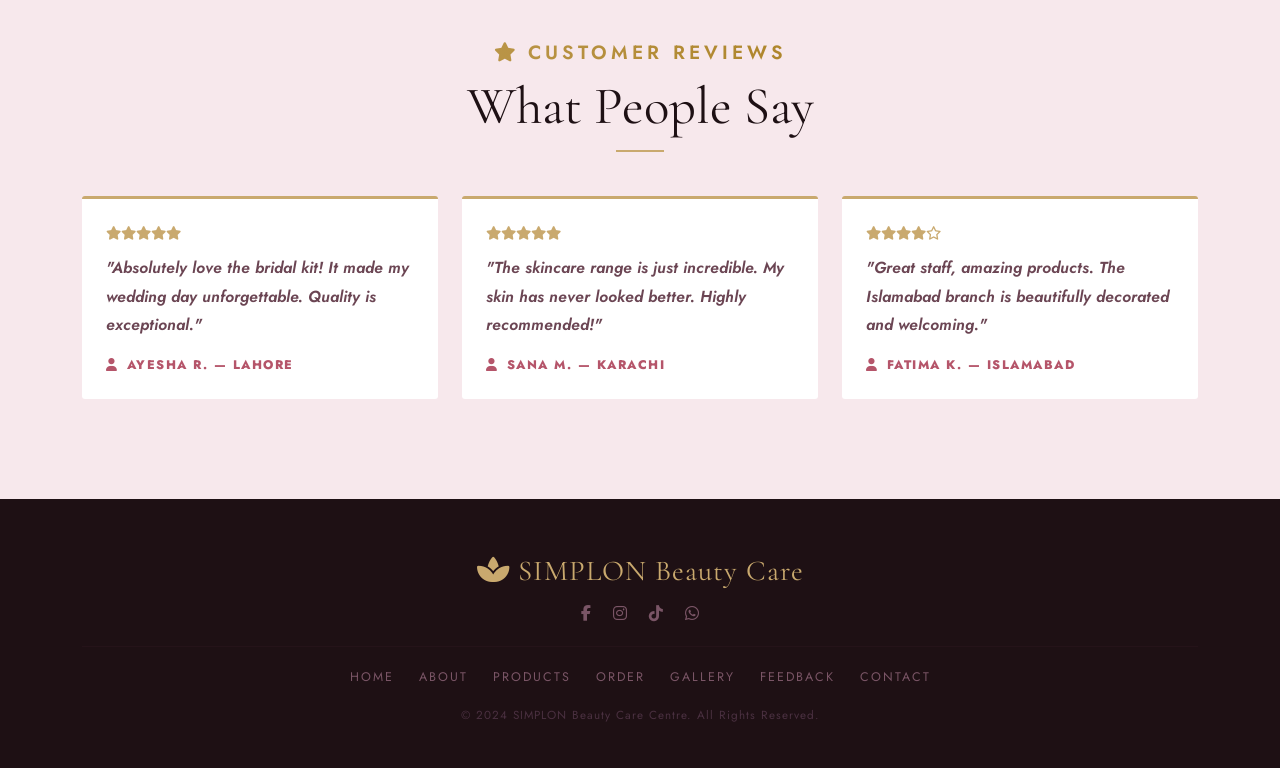
==== commit 70beb112: "Update feedback form styles and branch options" ====
--- a/feedback.html
+++ b/feedback.html
@@ -20,8 +20,8 @@
     .fb-input {
       display: block; width: 100%;
       border: 0; border-bottom: 1.5px solid #e0c4cc;
-      background: transparent; color: var(--dark);
-      font-family: 'Cormorant Garamond', 'Jost', serif; font-size: 1.25rem;
+      background: transparent; color: whitesmoke;
+      font-family: 'Cormorant Garamond', 'Jost', serif; font-size: 1.5rem;
       font-weight: 600; font-style: italic;
       letter-spacing: .3px;
       padding: 10px 4px; margin-bottom: 6px; outline: none;
@@ -162,12 +162,12 @@
           <div class="fb-field" id="field-branch">
             <label class="fb-label">Branch You Visited</label>
             <select class="fb-input" id="fb-branch">
-              <option value="">— Select Branch —</option>
-              <option>Karachi (Head Office)</option>
-              <option>Lahore</option>
-              <option>Islamabad</option>
-              <option>Peshawar</option>
-              <option>Online Order</option>
+              <option style="background-color: #4b3f1a;" value="">— Select Branch —</option>
+              <option style="background-color: #4b3f1a;">Karachi (Head Office)</option>
+              <option style="background-color: #4b3f1a;">Lahore</option>
+              <option style="background-color: #4b3f1a;">Islamabad</option>
+              <option style="background-color: #4b3f1a;">Peshawar</option>
+              <option style="background-color: #4b3f1a;">Online Order</option>
             </select>
             <div class="fb-error" id="err-branch">Please select the branch you visited.</div>
           </div>
